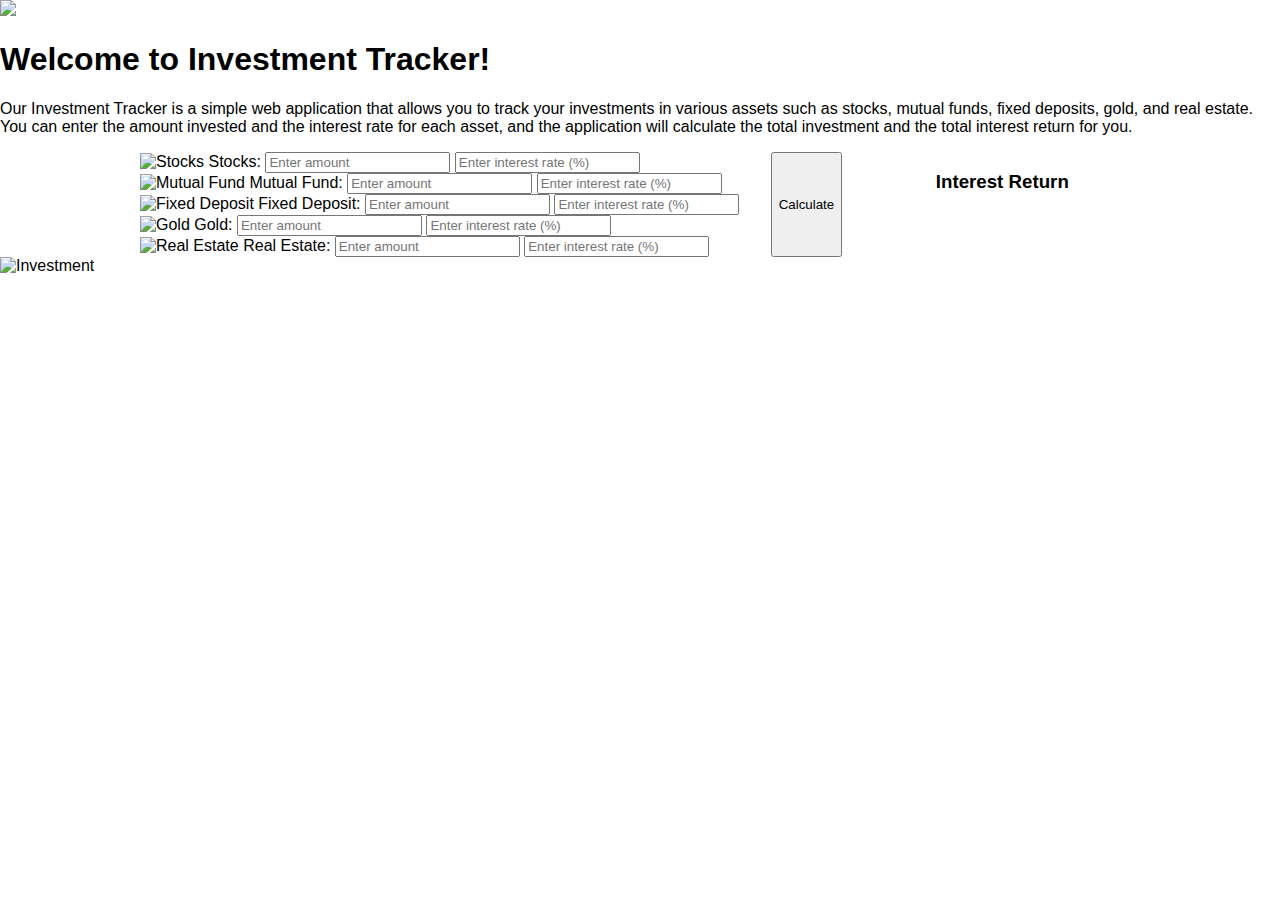
==== investment_portfolio.html @ 92a7b793 "Add files via upload" ====
<!DOCTYPE html>
<html lang="en">
  <head>
    <meta charset="UTF-8" />
    <meta name="viewport" content="width=device-width, initial-scale=1.0" />
    <link rel="stylesheet" href="style.css">
    <title>Investment Tracker</title>
  </head>
  <body>
    <img class="pic" src="peakpx.jpg">
    <div class="dg1"> <h1>Welcome to Investment Tracker!</h2>
      <p class="desc">
        Our Investment Tracker is a simple web application that allows you to
        track your investments in various assets such as stocks, mutual funds,
        fixed deposits, gold, and real estate. You can enter the amount invested
        and the interest rate for each asset, and the application will calculate
        the total investment and the total interest return for you.
      </p></div>
   
    <div class="container">
      <div class="investments">
        <div class="investment-item">
          <img src="https://source.unsplash.com/100x100/?stocks" alt="Stocks" />
          <label for="stocks">Stocks:</label>
          <input type="number" id="stocks" placeholder="Enter amount" />
          <input
            type="number"
            id="stocksRate"
            placeholder="Enter interest rate (%)"
          />
        </div>
        <div class="investment-item">
          <img
            src="https://source.unsplash.com/100x100/?mutual-fund"
            alt="Mutual Fund"
          />
          <label for="mutualFund">Mutual Fund:</label>
          <input type="number" id="mutualFund" placeholder="Enter amount" />
          <input
            type="number"
            id="mutualFundRate"
            placeholder="Enter interest rate (%)"
          />
        </div>
        <div class="investment-item">
          <img
            src="https://source.unsplash.com/100x100/?fixed-deposit"
            alt="Fixed Deposit"
          />
          <label for="fd">Fixed Deposit:</label>
          <input type="number" id="fd" placeholder="Enter amount" />
          <input
            type="number"
            id="fdRate"
            placeholder="Enter interest rate (%)"
          />
        </div>
        <div class="investment-item">
          <img src="https://source.unsplash.com/100x100/?gold" alt="Gold" />
          <label for="gold">Gold:</label>
          <input type="number" id="gold" placeholder="Enter amount" />
          <input
            type="number"
            id="goldRate"
            placeholder="Enter interest rate (%)"
          />
        </div>
        <div class="investment-item">
          <img
            src="https://source.unsplash.com/100x100/?real-estate"
            alt="Real Estate"
          />
          <label for="realEstate">Real Estate:</label>
          <input type="number" id="realEstate" placeholder="Enter amount" />
          <input
            type="number"
            id="realEstateRate"
            placeholder="Enter interest rate (%)"
          />
        </div>
      </div>

      <button onclick="calculateTotal()">Calculate</button>

      <h3 id="totalInvestment"></h3>
      <h3 id="totalReturn"></h3>
      <h3>Interest Return</h3>
      <ul id="interestReturn"></ul>
    </div>
    <div class="background-image">
      <img
        src="https://source.unsplash.com/1600x900/?investment,finance"
        alt="Investment"
      />
    </div>
    <script src="script.js"></script>

  </body>
</html>
---- style.css ----
/* Navbar Styles */
body{
    margin: 0;
    padding: 0;
    font-family: 'Poppins', sans-serif;
}
.navbar {
    background-color: #2020cd; /* lighter blue color */
    color: white;
    padding: 15px 20px; /* increased padding */
    display: flex;
    justify-content: space-between;
    font-family: 'Poppins', sans-serif; /* good font */
  }
  
  .navbar-brand h1 {
    margin: 0;
    font-size: 30px; /* larger text */
  }
  
  .navbar-links ul {
    list-style-type: none;
    margin: 0;
    padding: 0;
    margin-right: 35px;
  }
  
  .navbar-links ul li {
    display: inline;
    margin-left: 50px;
  }
  
  .navbar-links ul li:first-child {
    margin-left: 0px;
  }
  
  .navbar-links ul li a {
    color: white;
    text-decoration: none;
    font-size: 22px; /* larger text */
    position: relative;
  }
  
  .navbar-links ul li a::after {
    content: '';
    width: 100%;
    height: 1px;
    background: white;
    position: absolute;
    left: 0;
    bottom: -6px;
}
  
  /* Header Section Styles */
  .header-section {
    background-image: url('images/header-img1.jpg'); /* add your background image */
    background-size: cover;
    color: white;
    text-align: center;
    height: 500px;
    padding: 100px 0;
  }
  
  .header-content {
    max-width: 800px;
    
  }
  
  .header-content h1 {
    margin-top:180px;
    
    font-size: 72px;
    margin-bottom: 20px;
  }
  
  .header-content h3 {
    font-size: 25px;
  }
  

  @media screen and (max-width: 900px) {
    .navbar {
      flex-direction: column;
      align-items: center;
    }
  
    .navbar-links {
      margin-top: 20px;
    }
  
    .navbar-links ul li {
      display: block;
      margin: 10px 0;
    }
  }
  
  @media screen and (max-width: 600px) {
    .header-content h2 {
      font-size: 28px;
    }
  
    .header-content p {
      font-size: 16px;
    }
  }



  
.about-us{
    display: flex;
    justify-content: space-evenly;
    margin-bottom: 15px;
    height: 500px;
}

.about-img{
    margin-top: 35px;
    border-radius: 10px;
    padding:1px;
    margin-right: 50px;
    margin-left: 35px;
    

}

.about-img img{
    height: 480px;
    width: 500px;
}

.about-content p span{
    color: #2f519a;
    font-weight: 800;
}

.about-content{
    margin-right: 40px;
}
.about-content h1{
    font-size: 50px;
    color: #2f519a;
    
}

.about-content p{
    font-size: 28px;
}
 

  
.our-mission{
    display: flex;
    justify-content: space-evenly;
    margin-bottom: 30px;
    height: 400px;
    margin-top: 70px;
}

.mission-img{
    margin-top: 35px;
    border-radius: 10px;
    padding:1px;
    margin-right: 50px;
    margin-left: 35px;
    

}

.mission-img img{
    height: 380px;
    width: 500px;
}

.mission-content{
    margin-top: 30px;
    margin-left: 40px;
}

.mission-content p span{
    color: #2f519a;
    font-weight: 800;
}

.mission-content h1{
    font-size: 50px;
    color: #2f519a;
    text-align:center;
    
}

.mission-content p{
    
    font-size: 28px;
}

.success{
    display: flex;
    justify-content: space-evenly;
    margin-bottom: 15px;
    height: 500px;
    margin-top: 100px;
}

.success-img{
    margin-top: 35px;
    border-radius: 10px;
    padding:1px;
    margin-right: 50px;
    margin-left: 35px;
    

}

.success-img img{
    height: 420px;
    width: 500px;
}

.success-content p span{
    color: #2f519a;
    font-weight: 800;
}

.success-content{
    margin-right: 40px;
}

.success-content h1{
    
    font-size: 50px;
    color: #2f519a;
    text-align: center;
    
}

.success-content p{
    font-size: 28px;
    
}
 



/* Media queries for responsiveness */
@media only screen and (max-width: 925px) {
  .about-us, .our-mission, .success {
      flex-direction: column;
      
      align-items: center;
  }

  .about-img, .mission-img, .success-img {
      display: none;
  }

  .about-content, .mission-content, .success-content {
      margin: 0;
      text-align: center;
  }
}



/*services section*/

.services-heading{
  text-align: center;
  font-size: 50px;
  font-weight: 900;
  color: #2f519a;
}
.container {
  display: flex;
  flex-wrap: wrap;
  justify-content: space-between;
  max-width: 1000px; /* Reduced max-width */
  margin: 0 auto;
}

.box {
  width: calc(33.33% - 10px); /* Reduced width and adjusted margin */
  height: 250px; /* Reduced height */
  margin-bottom: 20px;
  background-size: cover;
  background-position: center;
  transition: transform 0.3s, box-shadow 0.3s;
  box-sizing: border-box; /* Include border and padding in width calculation */
 
}

.box h1{
  color:White;
  font-size:30px;
  text-align: center;
  margin-top: 100px;
}

.box:hover {
  transform: scale(1.05);
  box-shadow: 0 0 20px rgba(0, 0, 0, 0.5);
  border: 2px solid black;
}

.box:nth-child(1) { background-image: url("images/budget-img.jpg"); }
.box:nth-child(2) { background-image: url('images/expense-tracker-img.jpg'); }
.box:nth-child(3) { background-image: url('images/investment-options-img.jpg'); }
.box:nth-child(4) { background-image: url('images/stock-predictor-img.jpeg'); }
.box:nth-child(5) { background-image: url('images/stock-predictor-img2.jpeg'); }
.box:nth-child(6) { background-image: url('images/investment-platforms-img.jpeg'); }

@media (max-width:768px) {
    .container{
      flex-direction: column;
      
      align-items: center;
    }
}

.getstarted{
  text-align: center;
  margin-top: 100px;
  height: 200px; 
}

.services-para{
  display: inline;
  font-size:30px;
}

.signup{
  background-color: #2f519a;
  height: 60px;
  text-align: center;
  font-size: 30px;
}

.team{
  display:flex;
  justify-content: space-between;
  height:300px;
  
  
}

.person{

  height: 500px;
  width:20%;
  margin: 25px;
}

@media (max-width:768px) {
  .team{
    flex-direction: column;
    width: 90%;
    align-items: center;
  }
}

.contact-heading{
  
  text-align: center;
  font-size: 50px;
  font-weight: 900;
  color: #2f519a;
}

.person{
  height: 400px;
  
}
.person1 img{
  height: 400px;
  width: 100%;
 
}
.person2 img{
  height: 400px;
  width: 100%;
 
}
.person3 img{
  height: 400px;
  width: 100%;
 
}
.person4 img{
  height: 400px;
  width: 100%;
 
}
.person h1{
  font-size: 40px;
  text-align:center;
  color: #2f519a;
  
}


.person1{
  border: 2px solid #2f519a;
  height: 600px;
}
.person2{
  border: 2px solid #2f519a;
  height: 600px;
}
.person3{
  border: 2px solid #2f519a;
  height: 600px;
}
.person4{
  border: 2px solid #2f519a;
  height: 600px;
}


.contact-icons {
  font-size: 40px;
  text-align: center;
}

.contact-icon {
  margin: 0 10px;
  color: #2f519a;
}

.contact-icon:hover {
  color: black;
}

@media (max-width:940px){
  .team{
    flex-direction: column;
    align-items: center;
  }
  .person{
    width:600px;
    align-items: center;
  }
  

}

.footer{
  margin-top:400px;
  text-align: center;
}
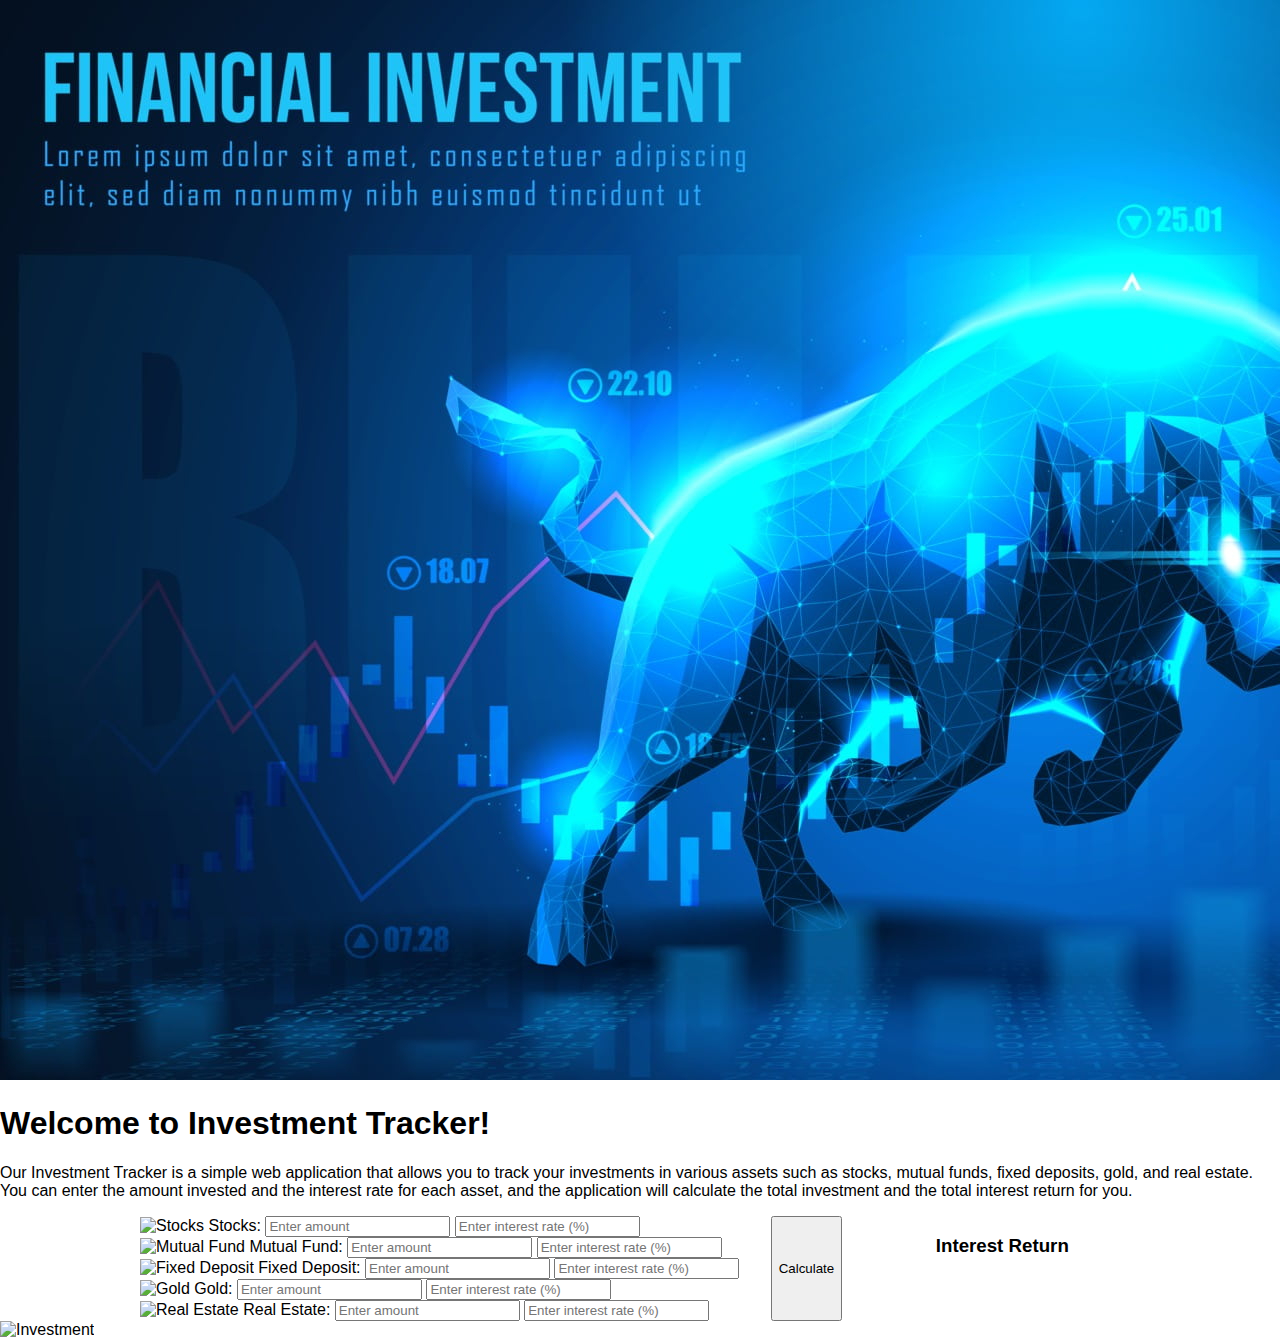
==== commit e9264a4c: "Update investment_portfolio.html" ====
--- a/investment_portfolio.html
+++ b/investment_portfolio.html
@@ -7,7 +7,7 @@
     <title>Investment Tracker</title>
   </head>
   <body>
-    <img class="pic" src="peakpx.jpg">
+    <img class="pic" src="images/peakpx.jpg">
     <div class="dg1"> <h1>Welcome to Investment Tracker!</h2>
       <p class="desc">
         Our Investment Tracker is a simple web application that allows you to
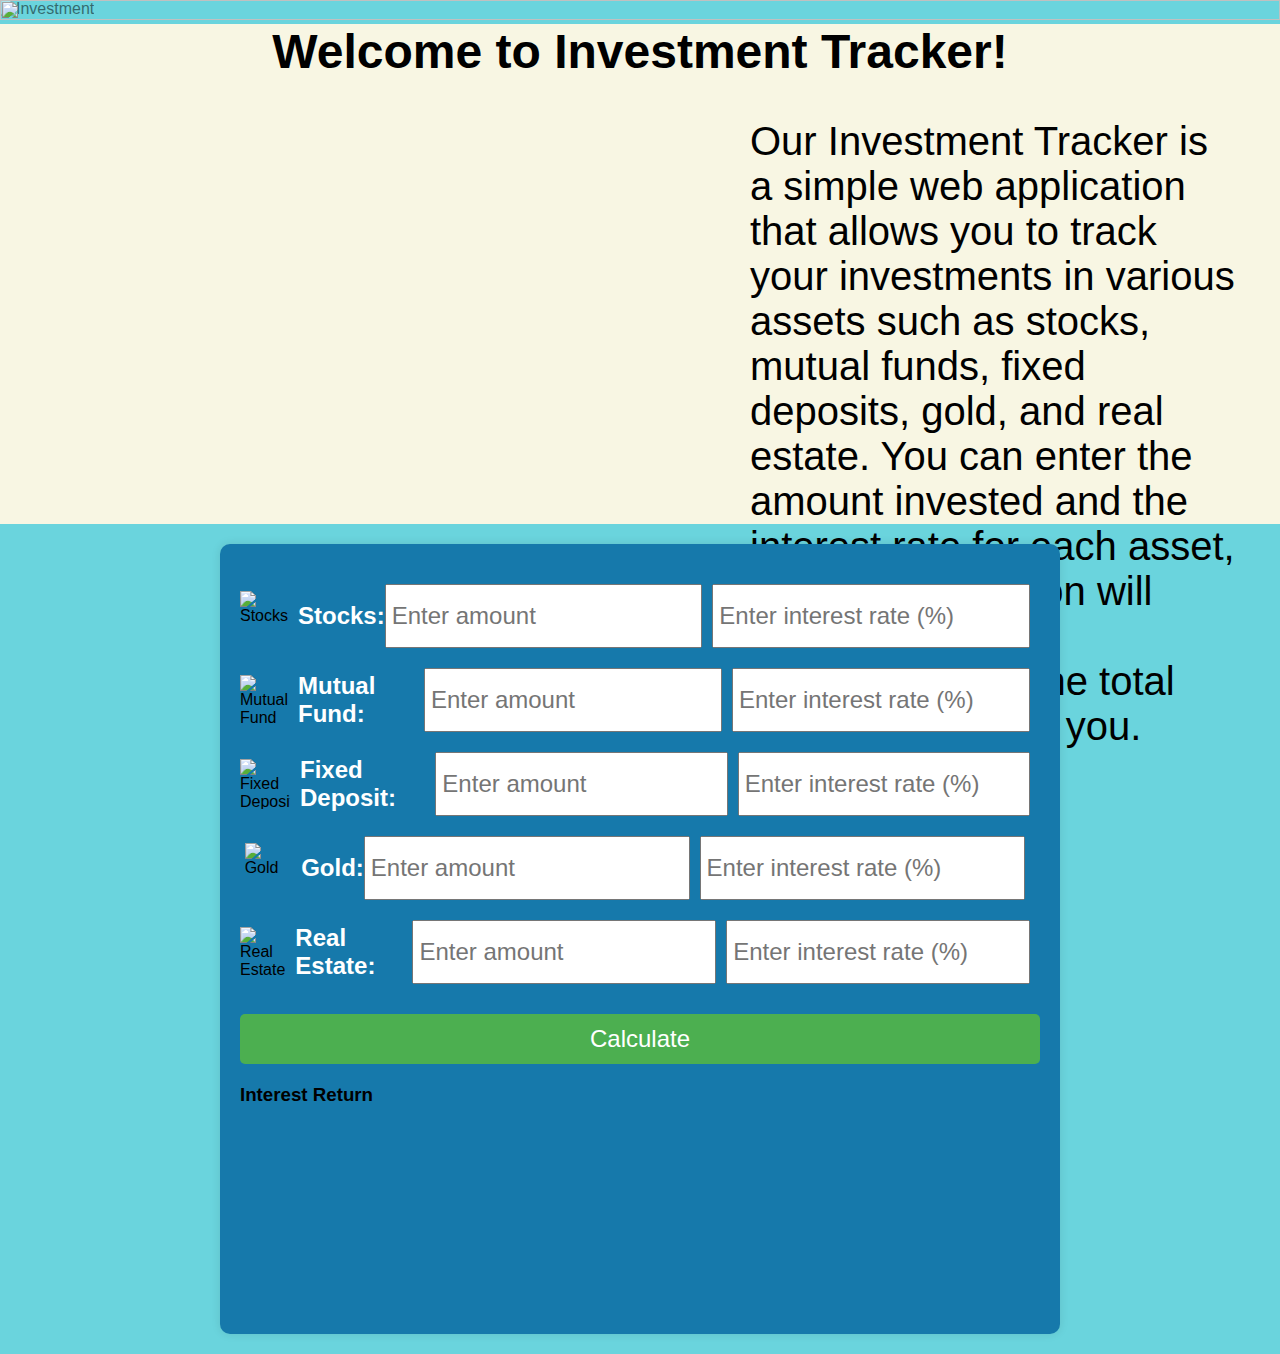
==== commit f0b6fa21: "Add files via upload" ====
--- a/investment_portfolio.html
+++ b/investment_portfolio.html
@@ -3,11 +3,175 @@
   <head>
     <meta charset="UTF-8" />
     <meta name="viewport" content="width=device-width, initial-scale=1.0" />
-    <link rel="stylesheet" href="style.css">
+    
     <title>Investment Tracker</title>
+    <style>
+      body {
+        font-family: "Franklin Gothic Medium", "Arial Narrow", Arial, sans-serif;
+      
+        margin: 0;
+        padding: 0;
+        background: #6ad4dd;
+        overflow-x: hidden;
+        animation: gradient 2s ease infinite;
+      }
+      Edit Full Screen Copy code @keyframes gradient {
+        0% {
+          background-position: 0%;
+        }
+        50% {
+          background-position: 100%;
+        }
+        100% {
+          background-position: 0%;
+        }
+      }
+      
+      .container {
+        max-width: 800px;
+        margin: 20px auto;
+        background-color: #1679ab;
+        padding: 20px;
+        border-radius: 10px;
+        height: 750px;
+        box-shadow: 0 0 10px rgba(0, 0, 0, 0.1);
+        position: relative;
+        overflow: hidden;
+      }
+      
+      .container:hover {
+        box-shadow: 0 0 20px rgba(0, 0, 0, 0.2);
+      }
+      
+      h2 {
+        text-align: center;
+        color: white;
+        animation: fadeIn 1s ease-in-out;
+      }
+      
+      label {
+        font-weight: bold;
+        font-size: 1.5em;
+        color: white;
+      }
+      
+      input[type="number"] {
+        width: 100px;
+        height: 50px;
+        font-size: 1.5em;
+        padding: 5px;
+        margin-right: 10px;
+        transition: all 0.3s ease-in-out;
+        color: rgb(10, 6, 6);
+      }
+      
+      input[type="number"]:hover {
+        background-color: #6490d2;
+      }
+      
+      button {
+        padding: 8px 16px;
+        background-color: #4caf50;
+        color: white;
+        border: none;
+        border-radius: 10%;
+        cursor: pointer;
+        font-size: 1.5em;
+        margin-top: 10px;
+        display: block;
+        height: 50px;
+        width: 100%;
+        border-radius: 5px;
+        transition: all 0.3s ease-in-out;
+      }
+      
+      button:hover {
+        background-color: #45a049;
+      }
+      
+      .investments {
+        display: flex;
+      
+        flex-direction: column;
+        align-items: center;
+        justify-content: center;
+        margin-top: 20px;
+      }
+      
+      .investment-item {
+        display: flex;
+        align-items: center;
+        margin-bottom: 20px;
+      }
+      
+      .investment-item img {
+        width: 50px;
+        height: 50px;
+        margin-right: 10px;
+      }
+      
+      .investment-item input[type="number"],
+      .investment-item input[type="text"] {
+        width: calc(50% - 60px);
+      }
+      
+      #totalInvestment,
+      #totalReturn,
+      #interestReturn {
+        margin-top: 20px;
+        color: white;
+      }
+      
+      #interestReturn li {
+        margin-bottom: 5px;
+      }
+      
+      .background-image {
+        position: absolute;
+        top: 0;
+        left: 0;
+        width: 100%;
+        height: 100%;
+        z-index: -1;
+        opacity: 0.5;
+      }
+      
+      @keyframes fadeIn {
+        0% {
+          opacity: 0;
+        }
+        100% {
+          opacity: 1;
+        }
+      }
+      h1 {
+        text-align: center;
+        margin: 0;
+      }
+      .pic {
+        height: 20%;
+        width: 100%;
+      }
+      .desc {
+        height: 25px;
+        width: 38%;
+        font-size: 2.5em;
+        font-family: Arial, Helvetica, sans-serif;
+        position: absolute;
+        left: 750px;
+      }
+      .dg1 {
+        height: 500px;
+        background-color: #f8f6e3;
+      }
+      h1 {
+        font-size: 3em;
+      }
+      
+    </style>
   </head>
   <body>
-    <img class="pic" src="images/peakpx.jpg">
+    <img class="pic" src="peakpx.jpg">
     <div class="dg1"> <h1>Welcome to Investment Tracker!</h2>
       <p class="desc">
         Our Investment Tracker is a simple web application that allows you to
@@ -93,7 +257,95 @@
         alt="Investment"
       />
     </div>
-    <script src="script.js"></script>
+    <script >
+      function calculateTotal() {
+        var stocks = parseFloat(document.getElementById("stocks").value) || 0;
+        var mutualFund = parseFloat(document.getElementById("mutualFund").value) || 0;
+        var fd = parseFloat(document.getElementById("fd").value) || 0;
+        var gold = parseFloat(document.getElementById("gold").value) || 0;
+        var realEstate = parseFloat(document.getElementById("realEstate").value) || 0;
+      
+        var stocksRate = parseFloat(document.getElementById("stocksRate").value) || 0;
+        var mutualFundRate =
+          parseFloat(document.getElementById("mutualFundRate").value) || 0;
+        var fdRate = parseFloat(document.getElementById("fdRate").value) || 0;
+        var goldRate = parseFloat(document.getElementById("goldRate").value) || 0;
+        var realEstateRate =
+          parseFloat(document.getElementById("realEstateRate").value) || 0;
+      
+        var totalInvestment = stocks + mutualFund + fd + gold + realEstate;
+      
+        var interestReturn = calculateInterestReturn(
+          stocks,
+          mutualFund,
+          fd,
+          gold,
+          realEstate,
+          stocksRate,
+          mutualFundRate,
+          fdRate,
+          goldRate,
+          realEstateRate
+        );
+      
+        var totalReturn = interestReturn.reduce((acc, val) => acc + val, 0);
+      
+        document.getElementById("totalInvestment").textContent =
+          "Total Investment: $" + totalInvestment.toFixed(2);
+        document.getElementById("totalReturn").textContent =
+          "Total Return: $" + totalReturn.toFixed(2);
+      
+        var interestReturnList = document.getElementById("interestReturn");
+        interestReturnList.innerHTML = "";
+        interestReturn.forEach(function (interest, index) {
+          var listItem = document.createElement("li");
+          listItem.textContent =
+            "Interest Return for " + getTypeName(index) + ": $" + interest.toFixed(2);
+          interestReturnList.appendChild(listItem);
+        });
+      }
+      
+      function calculateInterestReturn(
+        stocks,
+        mutualFund,
+        fd,
+        gold,
+        realEstate,
+        stocksRate,
+        mutualFundRate,
+        fdRate,
+        goldRate,
+        realEstateRate
+      ) {
+        var interestReturn = [
+          (stocks * stocksRate) / 100,
+          (mutualFund * mutualFundRate) / 100,
+          (fd * fdRate) / 100,
+          (gold * goldRate) / 100,
+          (realEstate * realEstateRate) / 100,
+        ];
+      
+        return interestReturn;
+      }
+      
+      function getTypeName(index) {
+        switch (index) {
+          case 0:
+            return "Stocks";
+          case 1:
+            return "Mutual Fund";
+          case 2:
+            return "Fixed Deposit";
+          case 3:
+            return "Gold";
+          case 4:
+            return "Real Estate";
+          default:
+            return "Unknown";
+        }
+      }
+      
+    </script>
 
   </body>
 </html>
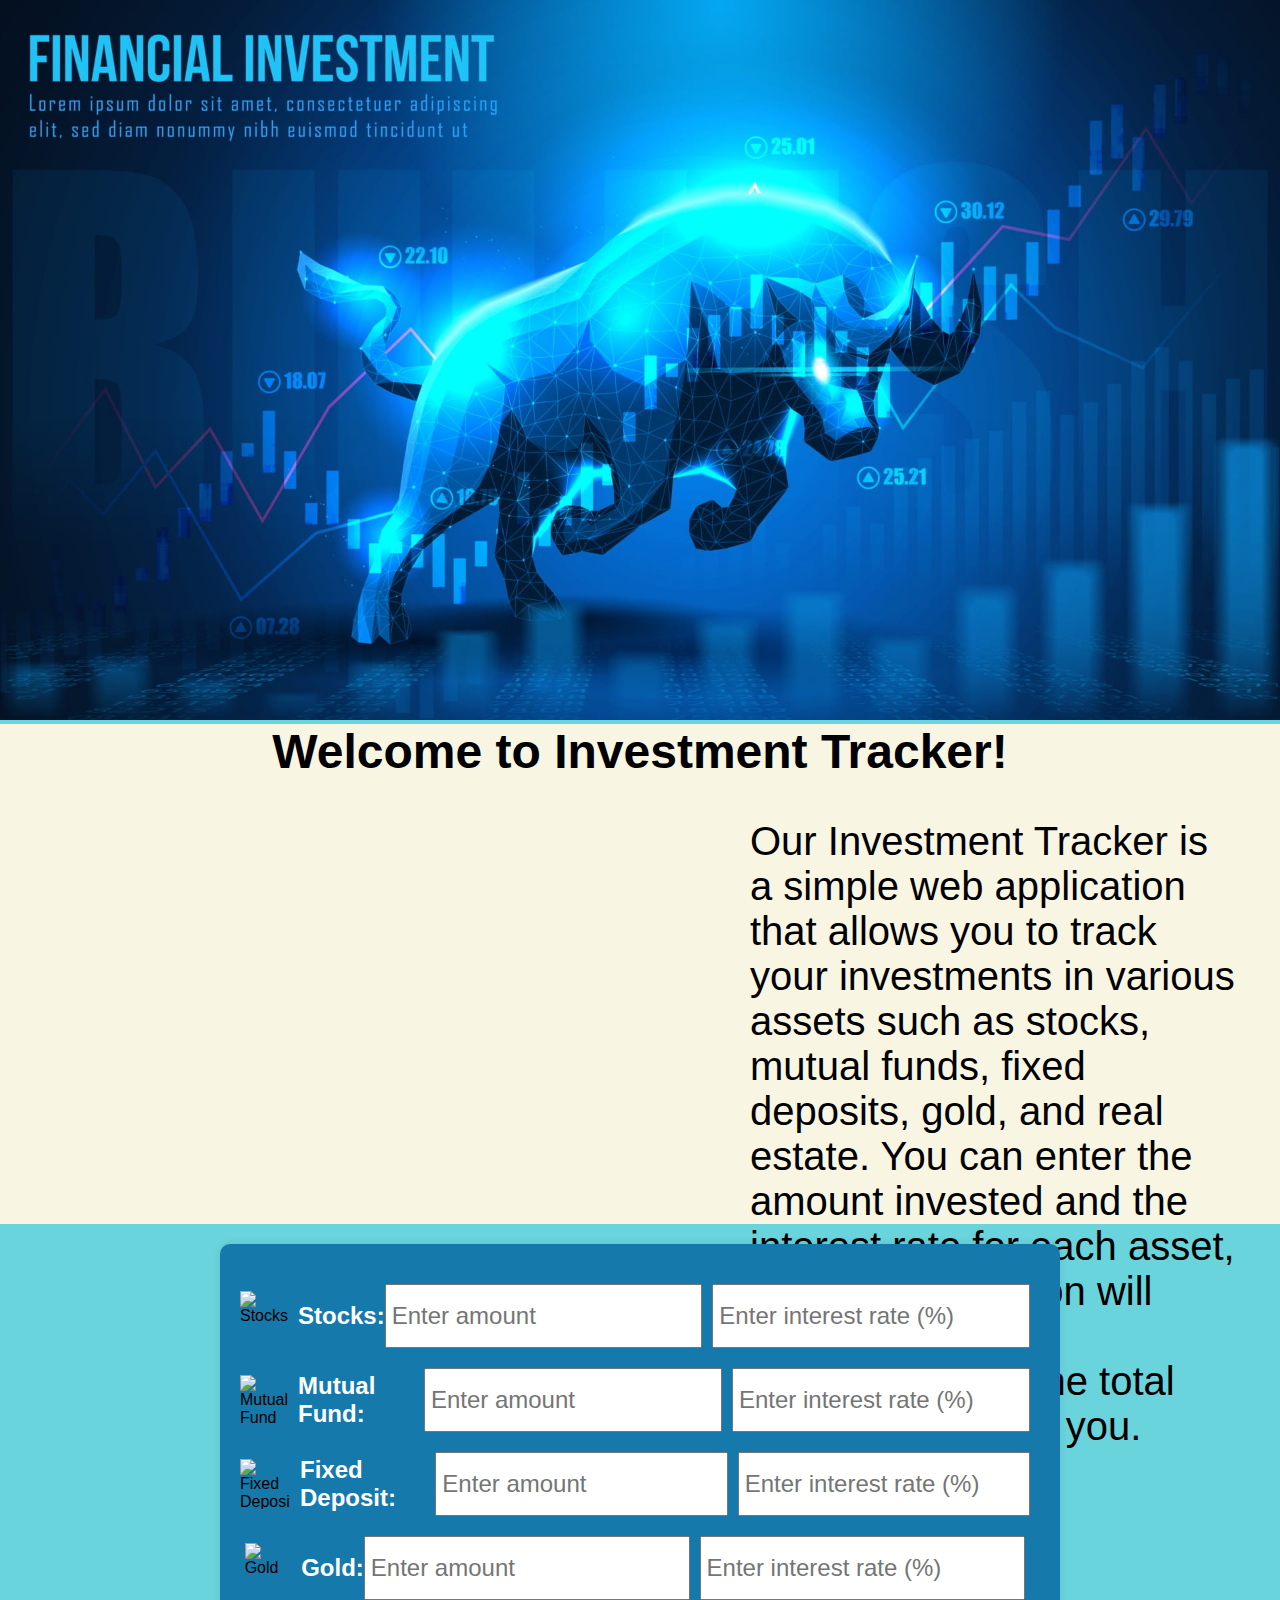
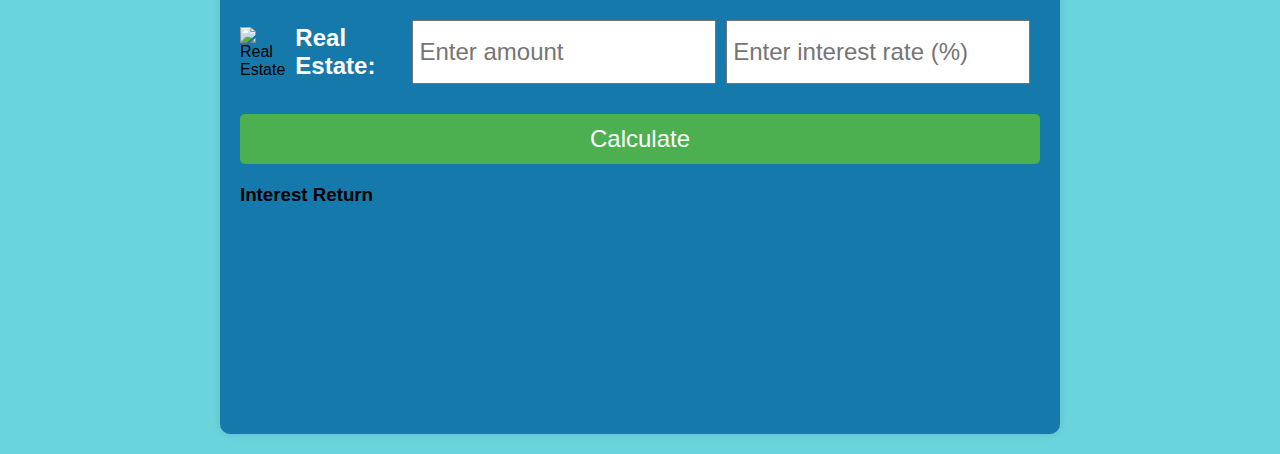
==== commit 9ee70588: "Update investment_portfolio.html" ====
--- a/investment_portfolio.html
+++ b/investment_portfolio.html
@@ -171,7 +171,7 @@
     </style>
   </head>
   <body>
-    <img class="pic" src="peakpx.jpg">
+    <img class="pic" src="images/peakpx.jpg">
     <div class="dg1"> <h1>Welcome to Investment Tracker!</h2>
       <p class="desc">
         Our Investment Tracker is a simple web application that allows you to
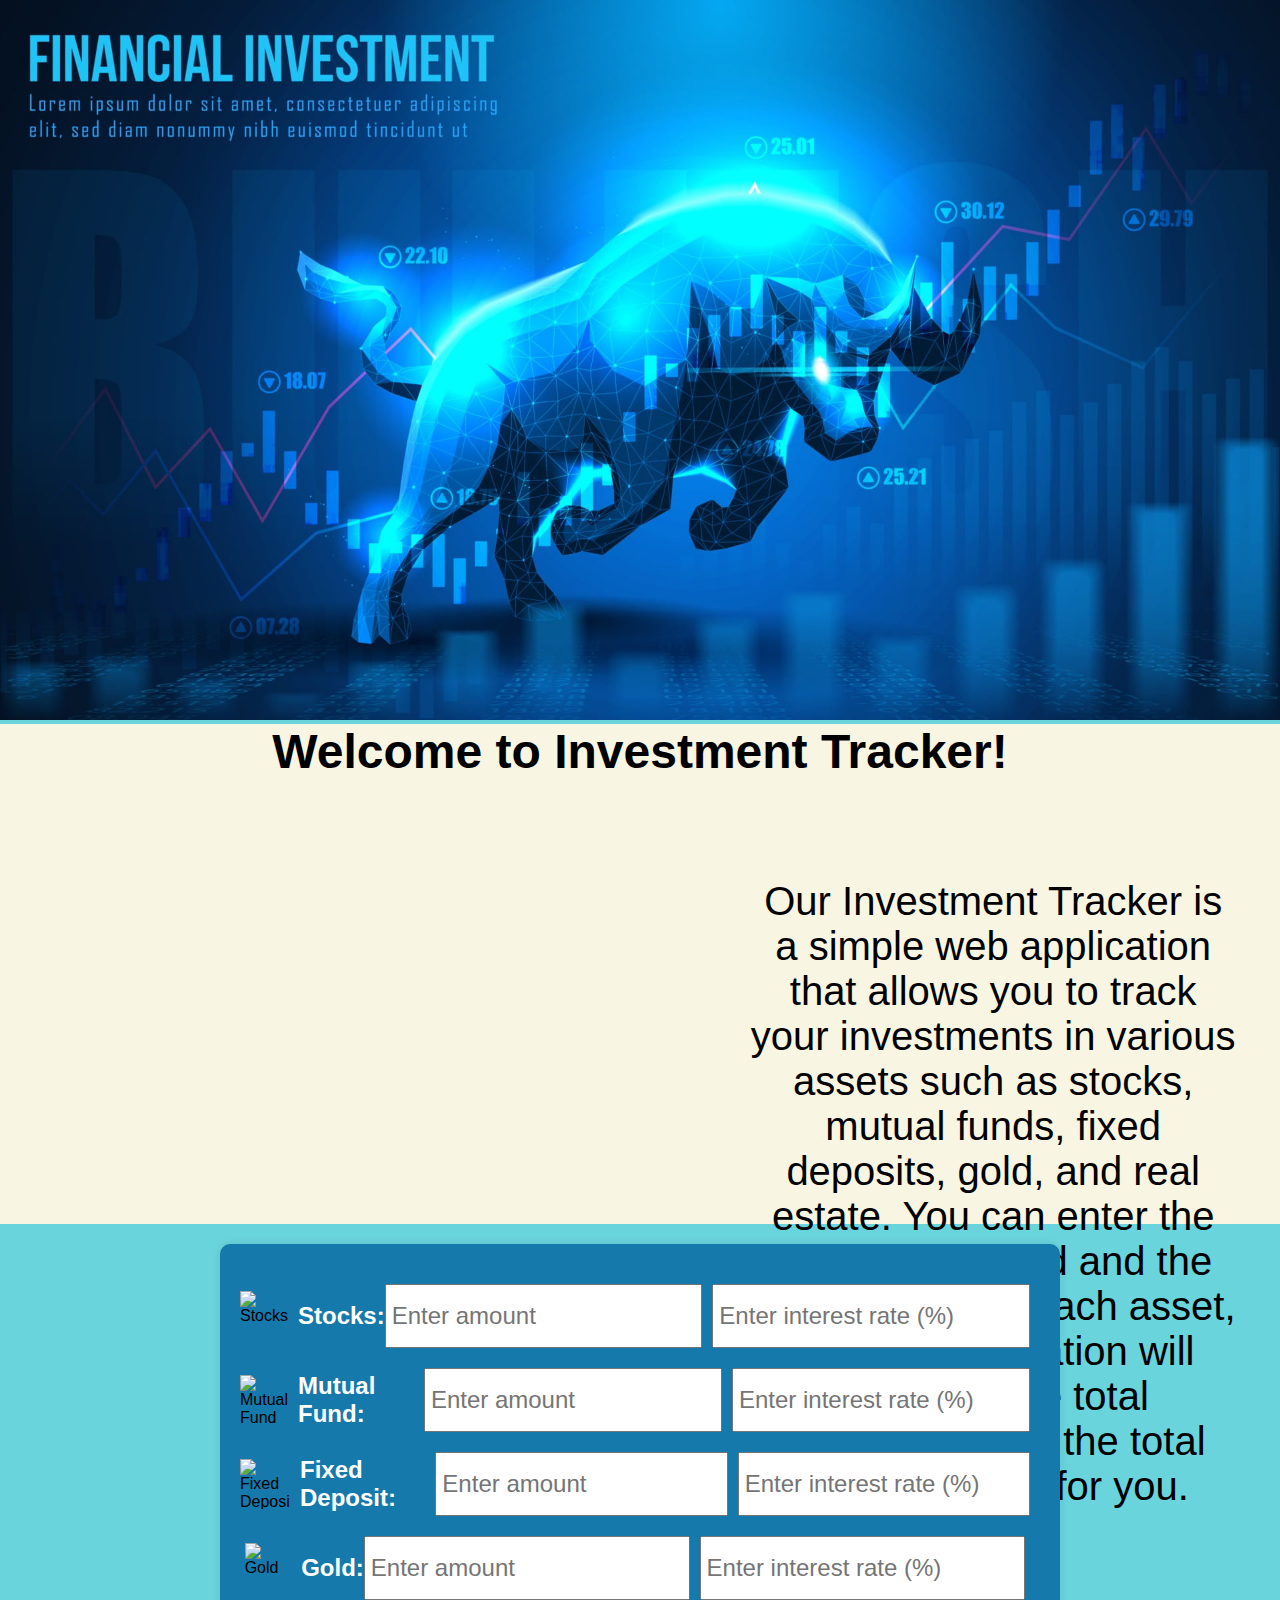
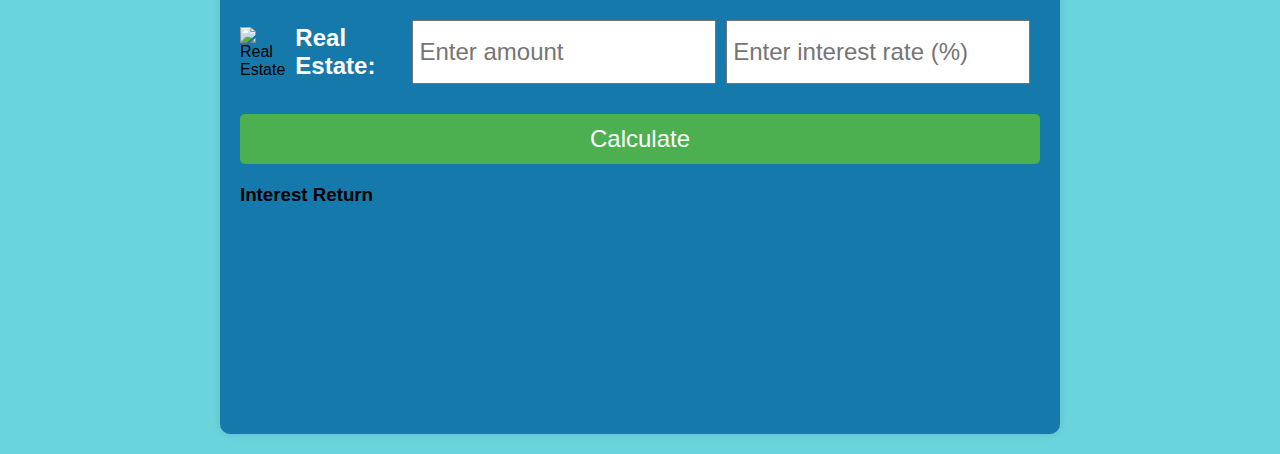
==== commit d75d6a22: "Update investment_portfolio.html" ====
--- a/investment_portfolio.html
+++ b/investment_portfolio.html
@@ -159,6 +159,9 @@
         font-family: Arial, Helvetica, sans-serif;
         position: absolute;
         left: 750px;
+        text-align:center;
+        margin-top:100px;
+        margin-bottom:100px;
       }
       .dg1 {
         height: 500px;
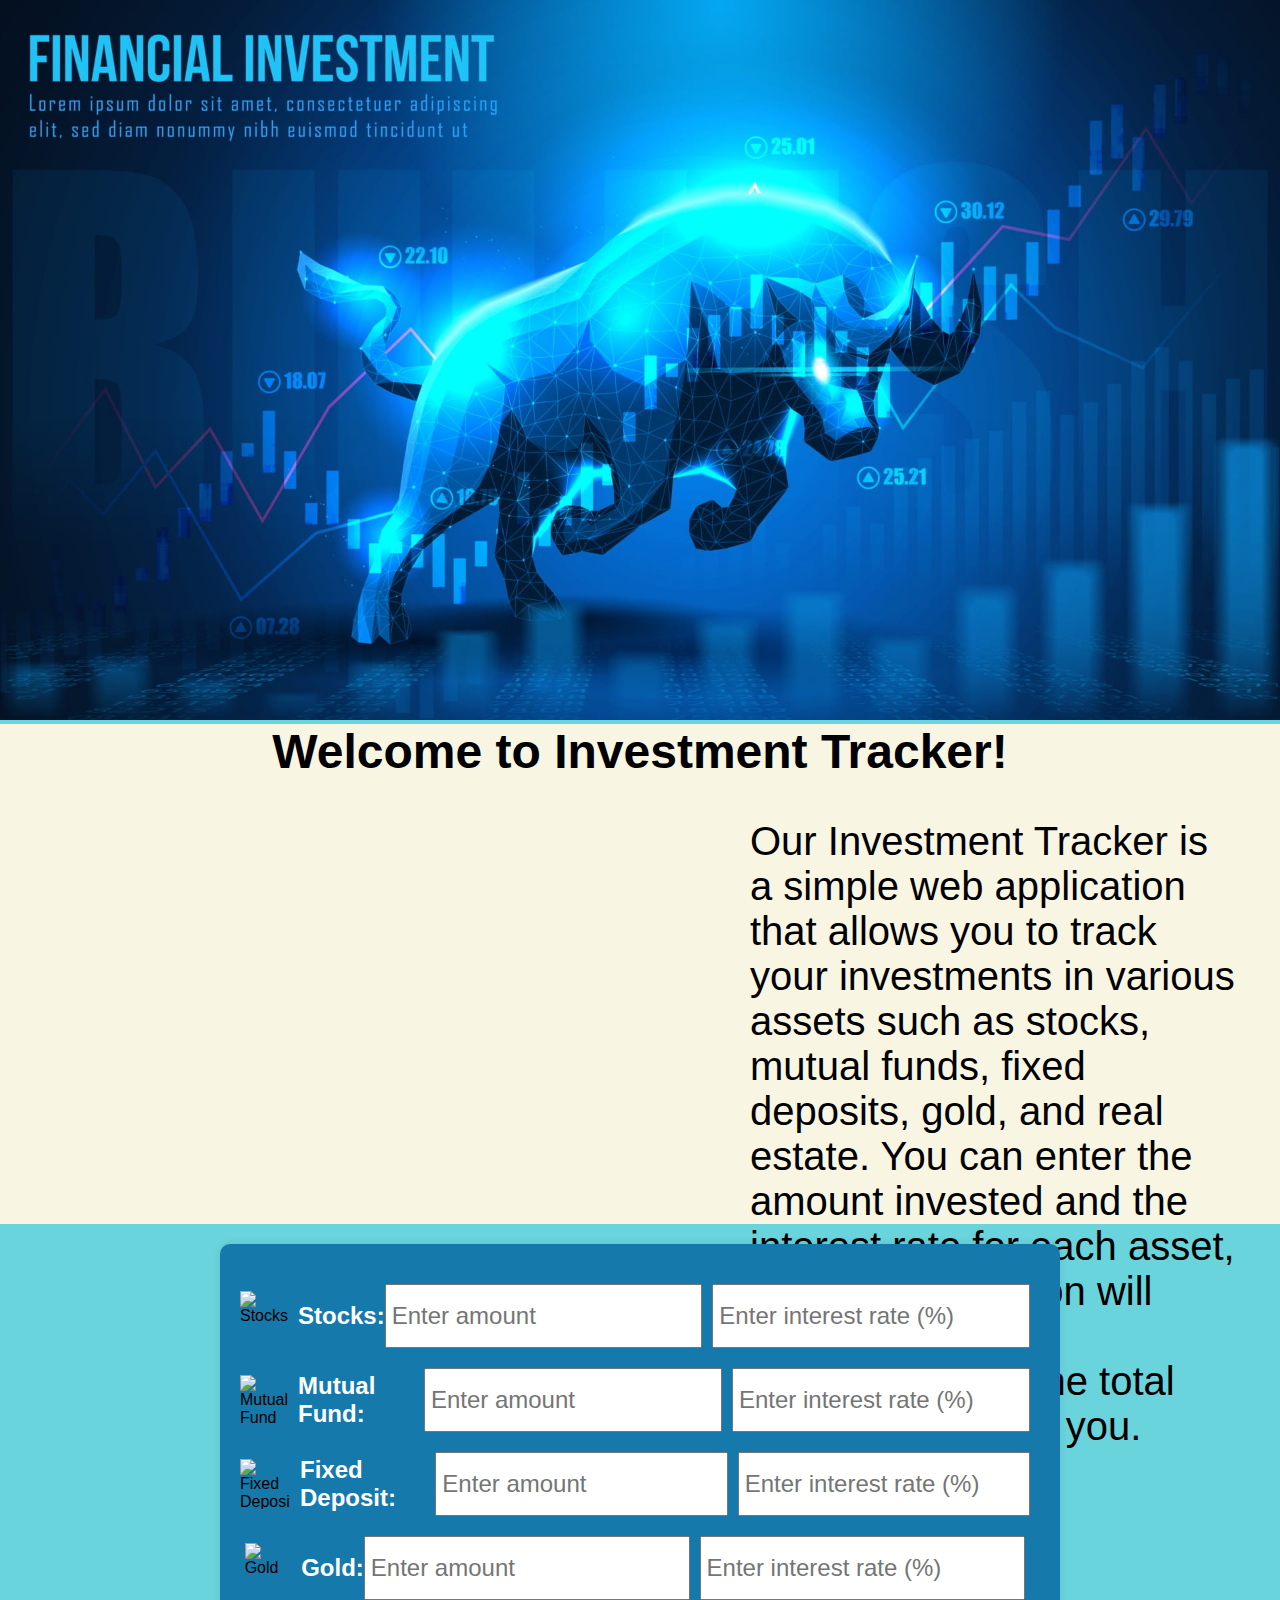
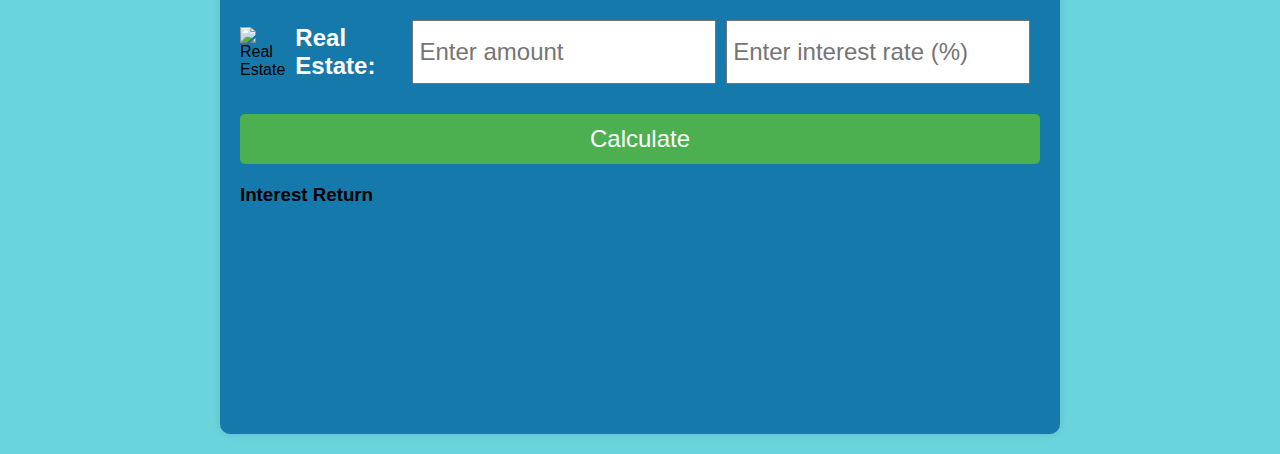
==== commit 45c99e0e: "Add files via upload" ====
--- a/investment_portfolio.html
+++ b/investment_portfolio.html
@@ -15,7 +15,7 @@
         overflow-x: hidden;
         animation: gradient 2s ease infinite;
       }
-      Edit Full Screen Copy code @keyframes gradient {
+      code @keyframes gradient {
         0% {
           background-position: 0%;
         }
@@ -159,9 +159,6 @@
         font-family: Arial, Helvetica, sans-serif;
         position: absolute;
         left: 750px;
-        text-align:center;
-        margin-top:100px;
-        margin-bottom:100px;
       }
       .dg1 {
         height: 500px;
@@ -174,7 +171,7 @@
     </style>
   </head>
   <body>
-    <img class="pic" src="images/peakpx.jpg">
+    <img class="pic" src="peakpx.jpg">
     <div class="dg1"> <h1>Welcome to Investment Tracker!</h2>
       <p class="desc">
         Our Investment Tracker is a simple web application that allows you to
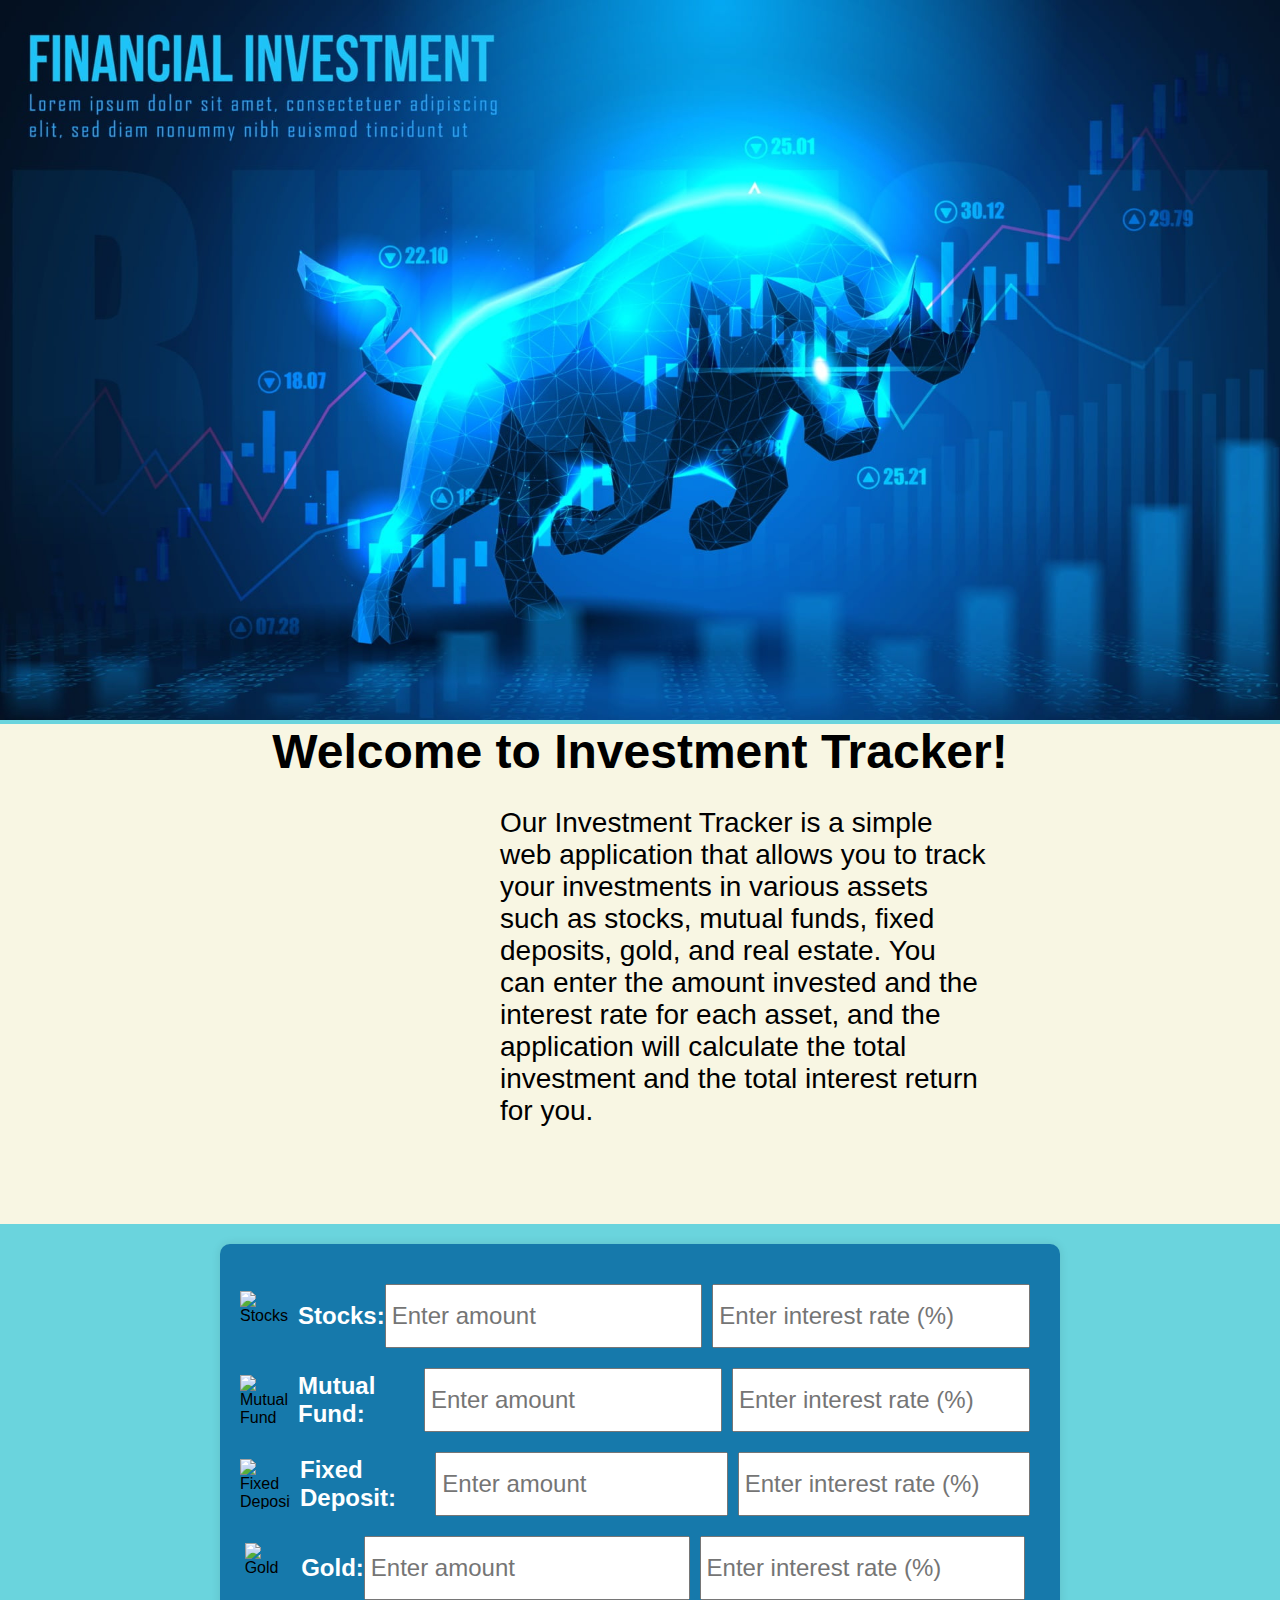
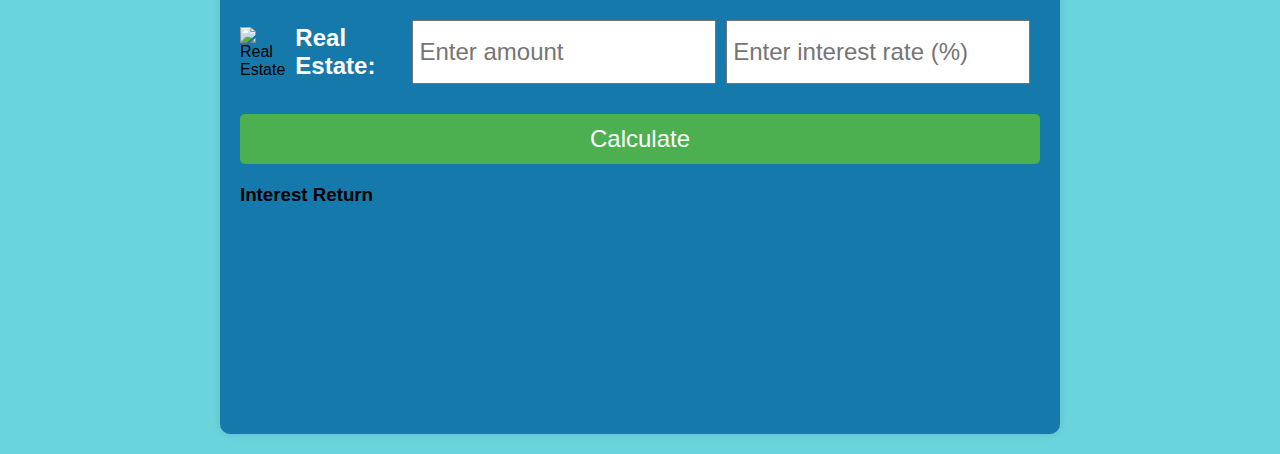
==== commit 014930d6: "Update investment_portfolio.html" ====
--- a/investment_portfolio.html
+++ b/investment_portfolio.html
@@ -155,10 +155,10 @@
       .desc {
         height: 25px;
         width: 38%;
-        font-size: 2.5em;
+        font-size: 1.75em;
         font-family: Arial, Helvetica, sans-serif;
         position: absolute;
-        left: 750px;
+        left: 500px;
       }
       .dg1 {
         height: 500px;
